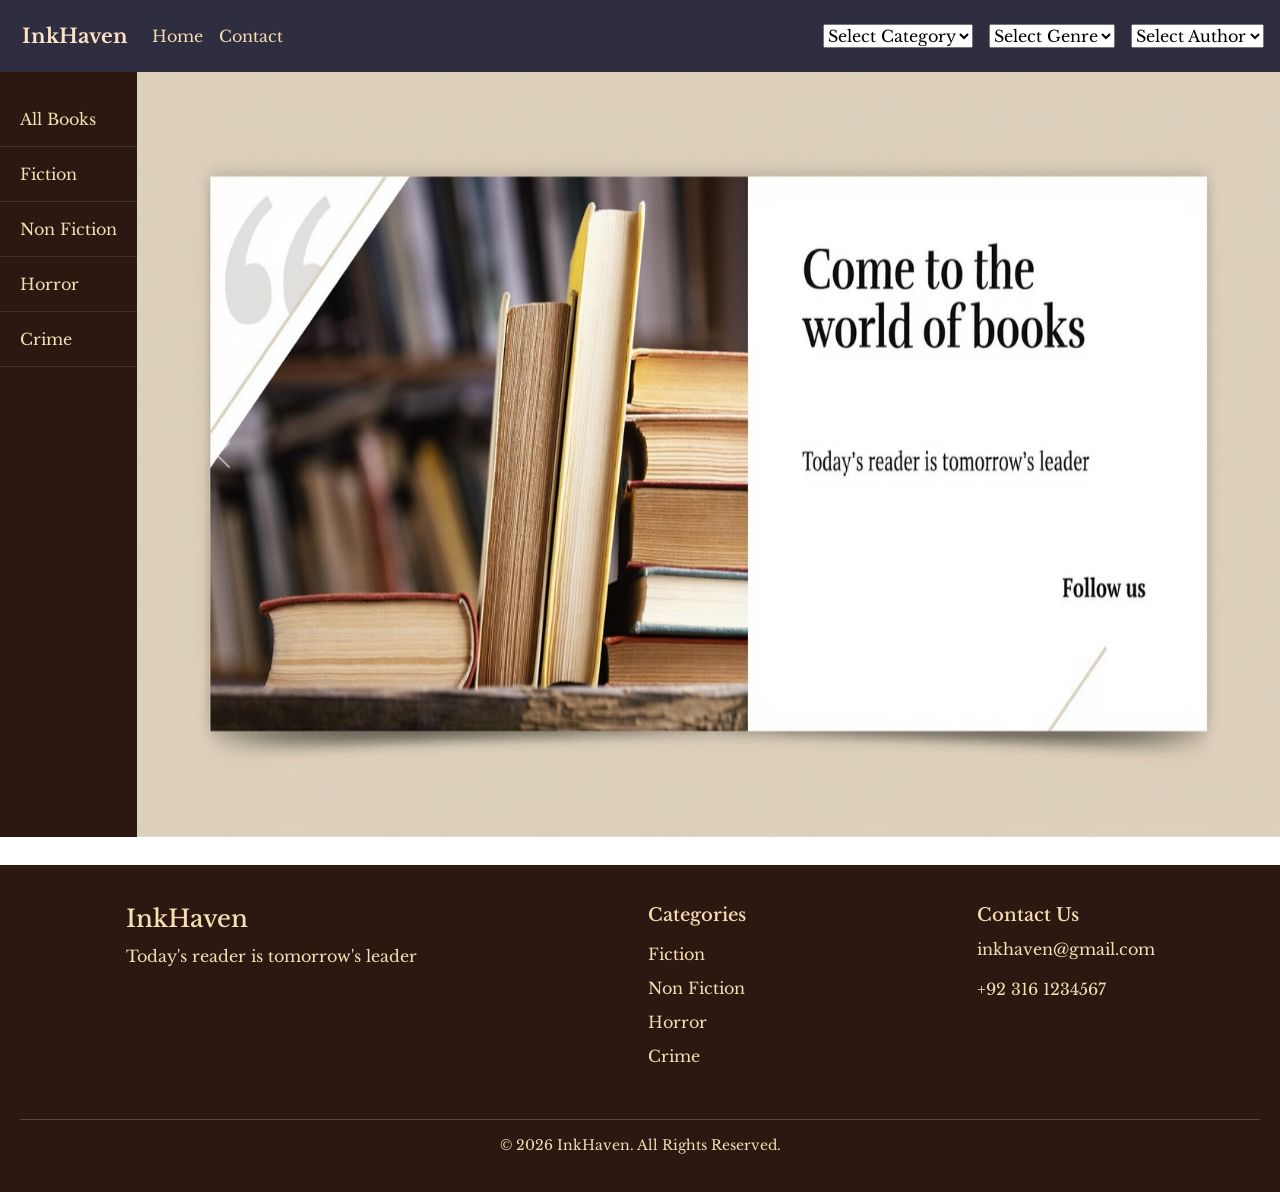
==== index.html @ 2f6dc2db "e-commerce website" ====
<!DOCTYPE html>
<html lang="en">

<head>
  <meta charset="UTF-8">
  <meta name="viewport" content="width=device-width, initial-scale=1.0">
  <title>E-commerce Website</title>
  <link rel="preconnect" href="https://fonts.googleapis.com">
  <link rel="preconnect" href="https://fonts.gstatic.com" crossorigin>
  <link
    href="https://fonts.googleapis.com/css2?family=Libre+Baskerville:ital,wght@0,400..700;1,400..700&family=Pacifico&display=swap"
    rel="stylesheet">
  <link href="https://cdn.jsdelivr.net/npm/bootstrap@5.3.8/dist/css/bootstrap.min.css" rel="stylesheet"
    integrity="sha384-sRIl4kxILFvY47J16cr9ZwB07vP4J8+LH7qKQnuqkuIAvNWLzeN8tE5YBujZqJLB" crossorigin="anonymous">

  <link rel="stylesheet" href="style.css">
</head>

<body>
  <nav class="navbar navbar-expand-lg ">
    <div class="container-fluid">
      <a class="navbar-brand" href="#">InkHaven</a>
      <button class="navbar-toggler" type="button" data-bs-toggle="collapse" data-bs-target="#navbarSupportedContent"
        aria-controls="navbarSupportedContent" aria-expanded="false" aria-label="Toggle navigation">
        <span class="navbar-toggler-icon"></span>
      </button>
      <div class="collapse navbar-collapse" id="navbarSupportedContent">
        <ul class="navbar-nav me-auto mb-2 mb-lg-0">
          <li class="nav-item">
            <a class="nav-link active" id="nav-link-home" aria-current="page" href="#">Home</a>
          </li>
          <li class="nav-item">
            <a class="nav-link" href="#">Contact</a>
          </li>

        </ul>
      </div>
    </div>
    <div class="d-flex gap-3 p-3" justify-content-center>
      <select id="categoryDropdown" onchange="displayGenre()">
        <option value="">Select Category</option>
      </select>

      <select id="genreDropdown" onchange="displayAuthor()">
        <option value="">Select Genre</option>
      </select>

      <select id="authorDropdown" onchange="displayBooks()">
        <option value="">Select Author</option>
      </select>
    </div>
  </nav>
<div class="d-flex">
    <div id="sidebar">
        <ul>
            <li onclick="showAll()">All Books</li>
            <li onclick="showCategory('fiction')">Fiction</li>
            <li onclick="showCategory('nonFiction')">Non Fiction</li>
            <li onclick="showCategory('horror')">Horror</li>
            <li onclick="showCategory('crime')">Crime</li>
        </ul>
    </div>

    <div style="flex:1">
        <div id="carouselExampleFade" class="carousel slide carousel-fade">
    <div class="carousel-inner">
      <div class="carousel-item active">
        <img src="images/caraousal-1.png" class="d-block w-100" alt="...">
      </div>
      <div class="carousel-item">
        <img src="images/qingyu-GbGit2Az57Y-unsplash.jpg" class="d-block w-100" alt="...">
      </div>
      <div class="carousel-item">
        <img src="images/thought-catalog-o0Qqw21-0NI-unsplash.jpg" class="d-block w-100" alt="...">
      </div>
    </div>
    <button class="carousel-control-prev" type="button" data-bs-target="#carouselExampleFade" data-bs-slide="prev">
      <span class="carousel-control-prev-icon" aria-hidden="true"></span>
      <span class="visually-hidden">Previous</span>
    </button>
    <button class="carousel-control-next" type="button" data-bs-target="#carouselExampleFade" data-bs-slide="next">
      <span class="carousel-control-next-icon" aria-hidden="true"></span>
      <span class="visually-hidden">Next</span>
    </button>
  </div>
        <div id="booksDisplay" class="row row-cols-1 row-cols-md-3 g-4 p-3"></div>
    </div>
</div>
<footer>
    <div class="footer-content">
        <div>
            <h3>InkHaven</h3>
            <p>Today's reader is tomorrow's leader</p>
        </div>
        <div>
            <h5>Categories</h5>
            <ul>
                <li>Fiction</li>
                <li>Non Fiction</li>
                <li>Horror</li>
                <li>Crime</li>
            </ul>
        </div>
        <div>
            <h5>Contact Us</h5>
            <p>inkhaven@gmail.com</p>
            <p>+92 316 1234567</p>
        </div>
    </div>
    <p class="footer-bottom">© 2026 InkHaven. All Rights Reserved.</p>
</footer>
  <script src="https://cdn.jsdelivr.net/npm/bootstrap@5.3.8/dist/js/bootstrap.min.js"
    integrity="sha384-G/EV+4j2dNv+tEPo3++6LCgdCROaejBqfUeNjuKAiuXbjrxilcCdDz6ZAVfHWe1Y"
    crossorigin="anonymous"></script>
  <script src="app.js"></script>
</body>

</html>
---- style.css ----
body{
    font-family: "Libre Baskerville", serif;
    overflow-x: hidden;
}
.navbar{
    position: sticky;
    top: 0px;
    z-index: 100;
    width: 100%;
    gap: 20px;
    background-color: #1a1a2ee8;

}
.nav-link {
    color: wheat !important;
}
.nav-link:hover {
    color: black !important   ;
}
#nav-link-home{
    color: wheat !important;
}
#nav-link-home:hover {
    color: black  !important  ;
}
.navbar-brand{
    font-weight: bold;
  color: bisque;
 pointer-events: none;
 padding-left: 10px;
}
option {
    text-transform: capitalize;
}
select {
    text-transform: capitalize;
}
.card {
    height: 500px;
     border-radius: 12px;
    box-shadow: 0 4px 15px rgba(0,0,0,0.1);
    transition: transform 0.3s;
}
.card:hover {
    transform: translateY(-5px);
}
.card-text {
    display: -webkit-box;
 -webkit-line-clamp: 3;
    -webkit-box-orient: vertical;
    overflow: hidden;
}
.card-img-top {
    height: 250px;
    object-fit: contain;
}
.card-body {
    overflow: hidden;
}
.carousel img {
    height: 85vh;
    object-fit: container;
}
#sidebar {
    min-width: 50px;
    background-color: #2c1810;
    height: 85vh;
    padding: 20px 0;
}

#sidebar ul {
    list-style: none;
    padding: 0;
    margin: 0;
}

#sidebar li {
    cursor: pointer;
    color: wheat;
    padding: 15px 20px;
    cursor: pointer;
    font-size: 16px;
    border-bottom: 1px solid rgba(255,255,255,0.1);
}

#sidebar li:hover {
    background-color: #5c3d2e;
    padding-left: 30px;
    transition: all 0.3s;
}
footer {
    background-color: #2c1810;
    color: wheat;
    padding: 40px 20px 20px 20px;
    margin-top: 20px;
}


.footer-content {
    display: flex;
    justify-content: space-around;
    flex-wrap: wrap;
    gap: 20px;
}

footer h3 {
    font-size: 24px;
    margin-bottom: 10px;
}

footer h5 {
    font-size: 18px;
    margin-bottom: 10px;
}

footer ul {
    list-style: none;
    padding: 0;
}

footer ul li {
    padding: 5px 0;
    color: wheat;
}

footer p {
    color: wheat;
}

.footer-bottom {
    text-align: center;
    margin-top: 30px;
    border-top: 1px solid rgba(255,255,255,0.2);
    padding-top: 15px;
    font-size: 14px;
}
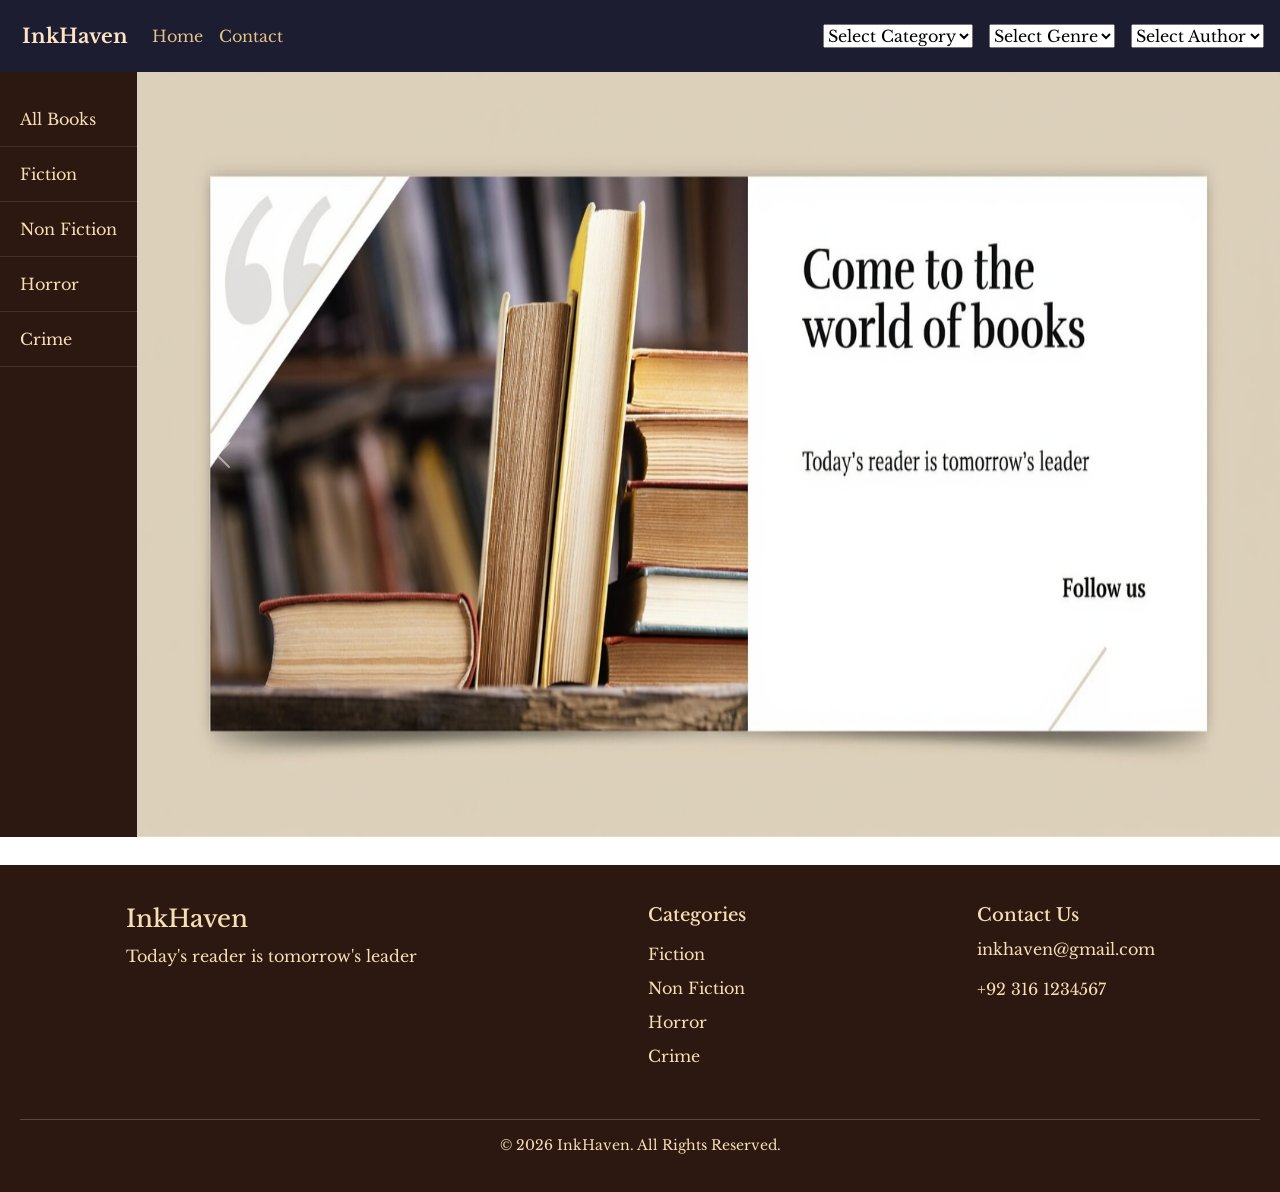
==== commit 1b500693: "ADD TO CART BTN & PAGE" ====
--- a/index.html
+++ b/index.html
@@ -32,7 +32,6 @@
           <li class="nav-item">
             <a class="nav-link" href="#">Contact</a>
           </li>
-
         </ul>
       </div>
     </div>
@@ -50,65 +49,65 @@
       </select>
     </div>
   </nav>
-<div class="d-flex">
+  <div class="d-flex">
     <div id="sidebar">
-        <ul>
-            <li onclick="showAll()">All Books</li>
-            <li onclick="showCategory('fiction')">Fiction</li>
-            <li onclick="showCategory('nonFiction')">Non Fiction</li>
-            <li onclick="showCategory('horror')">Horror</li>
-            <li onclick="showCategory('crime')">Crime</li>
-        </ul>
+      <ul>
+        <li onclick="showAll()">All Books</li>
+        <li onclick="showCategory('fiction')">Fiction</li>
+        <li onclick="showCategory('nonFiction')">Non Fiction</li>
+        <li onclick="showCategory('horror')">Horror</li>
+        <li onclick="showCategory('crime')">Crime</li>
+      </ul>
     </div>
 
     <div style="flex:1">
-        <div id="carouselExampleFade" class="carousel slide carousel-fade">
-    <div class="carousel-inner">
-      <div class="carousel-item active">
-        <img src="images/caraousal-1.png" class="d-block w-100" alt="...">
+      <div id="carouselExampleFade" class="carousel slide carousel-fade">
+        <div class="carousel-inner">
+          <div class="carousel-item active">
+            <img src="images/caraousal-1.png" class="d-block w-100" alt="...">
+          </div>
+          <div class="carousel-item">
+            <img src="images/qingyu-GbGit2Az57Y-unsplash.jpg" class="d-block w-100" alt="...">
+          </div>
+          <div class="carousel-item">
+            <img src="images/thought-catalog-o0Qqw21-0NI-unsplash.jpg" class="d-block w-100" alt="...">
+          </div>
+        </div>
+        <button class="carousel-control-prev" type="button" data-bs-target="#carouselExampleFade" data-bs-slide="prev">
+          <span class="carousel-control-prev-icon" aria-hidden="true"></span>
+          <span class="visually-hidden">Previous</span>
+        </button>
+        <button class="carousel-control-next" type="button" data-bs-target="#carouselExampleFade" data-bs-slide="next">
+          <span class="carousel-control-next-icon" aria-hidden="true"></span>
+          <span class="visually-hidden">Next</span>
+        </button>
       </div>
-      <div class="carousel-item">
-        <img src="images/qingyu-GbGit2Az57Y-unsplash.jpg" class="d-block w-100" alt="...">
+      <div id="booksDisplay" class="row row-cols-1 row-cols-md-3 g-4 p-3"></div>
+    </div>
+  </div>
+  <footer>
+    <div class="footer-content">
+      <div>
+        <h3>InkHaven</h3>
+        <p>Today's reader is tomorrow's leader</p>
       </div>
-      <div class="carousel-item">
-        <img src="images/thought-catalog-o0Qqw21-0NI-unsplash.jpg" class="d-block w-100" alt="...">
+      <div>
+        <h5>Categories</h5>
+        <ul>
+          <li>Fiction</li>
+          <li>Non Fiction</li>
+          <li>Horror</li>
+          <li>Crime</li>
+        </ul>
+      </div>
+      <div>
+        <h5>Contact Us</h5>
+        <p>inkhaven@gmail.com</p>
+        <p>+92 316 1234567</p>
       </div>
     </div>
-    <button class="carousel-control-prev" type="button" data-bs-target="#carouselExampleFade" data-bs-slide="prev">
-      <span class="carousel-control-prev-icon" aria-hidden="true"></span>
-      <span class="visually-hidden">Previous</span>
-    </button>
-    <button class="carousel-control-next" type="button" data-bs-target="#carouselExampleFade" data-bs-slide="next">
-      <span class="carousel-control-next-icon" aria-hidden="true"></span>
-      <span class="visually-hidden">Next</span>
-    </button>
-  </div>
-        <div id="booksDisplay" class="row row-cols-1 row-cols-md-3 g-4 p-3"></div>
-    </div>
-</div>
-<footer>
-    <div class="footer-content">
-        <div>
-            <h3>InkHaven</h3>
-            <p>Today's reader is tomorrow's leader</p>
-        </div>
-        <div>
-            <h5>Categories</h5>
-            <ul>
-                <li>Fiction</li>
-                <li>Non Fiction</li>
-                <li>Horror</li>
-                <li>Crime</li>
-            </ul>
-        </div>
-        <div>
-            <h5>Contact Us</h5>
-            <p>inkhaven@gmail.com</p>
-            <p>+92 316 1234567</p>
-        </div>
-    </div>
     <p class="footer-bottom">© 2026 InkHaven. All Rights Reserved.</p>
-</footer>
+  </footer>
   <script src="https://cdn.jsdelivr.net/npm/bootstrap@5.3.8/dist/js/bootstrap.min.js"
     integrity="sha384-G/EV+4j2dNv+tEPo3++6LCgdCROaejBqfUeNjuKAiuXbjrxilcCdDz6ZAVfHWe1Y"
     crossorigin="anonymous"></script>
--- a/style.css
+++ b/style.css
@@ -8,24 +8,24 @@
     z-index: 100;
     width: 100%;
     gap: 20px;
-    background-color: #1a1a2ee8;
+    background-color: #1a1a2efb;
 
 }
 .nav-link {
-    color: wheat !important;
+    color: rgb(224, 194, 138) !important;
 }
 .nav-link:hover {
-    color: black !important   ;
+    color:white !important   ;
 }
 #nav-link-home{
-    color: wheat !important;
+    color: rgb(224, 194, 138) !important;
 }
 #nav-link-home:hover {
-    color: black  !important  ;
+    color: white  !important  ;
 }
 .navbar-brand{
     font-weight: bold;
-  color: bisque;
+  color: bisque !important;
  pointer-events: none;
  padding-left: 10px;
 }
@@ -64,8 +64,14 @@
 #sidebar {
     min-width: 50px;
     background-color: #2c1810;
+    padding: 20px 0;
+    position: sticky;
+    top: 45px; 
     height: 85vh;
-    padding: 20px 0;
+    overflow-y: auto;
+}
+.d-flex {
+    align-items: flex-start;
 }
 
 #sidebar ul {
@@ -133,4 +139,111 @@
     border-top: 1px solid rgba(255,255,255,0.2);
     padding-top: 15px;
     font-size: 14px;
+}
+#bookSummary {
+    display: flex;
+    align-items: center;
+    gap: 20px;
+    width: 50%;
+    margin: 30px auto;
+    background-color: #f9f3ee;
+    padding: 20px;
+    border-radius: 12px;
+    box-shadow: 0 4px 15px rgba(0,0,0,0.1);
+}
+
+#bookSummary img {
+    width: 80px;
+    height: 110px;
+    object-fit: contain;
+}
+
+#bookDetails h4 {
+    color: #2c1810;
+    font-size: 16px;
+}
+
+#bookDetails p {
+    color: #5c3d2e;
+    font-weight: bold;
+}
+#checkoutForm {
+    width: 50%;
+    margin: 0 auto 40px auto;
+    display: flex;
+    flex-direction: column;
+    gap: 12px;
+}
+
+#checkoutForm input[type="text"] {
+    padding: 10px;
+    border: 1px solid #ccc;
+    border-radius: 8px;
+    font-family: "Libre Baskerville", serif;
+}
+
+#checkoutForm h5 {
+    color: #2c1810;
+    margin-top: 10px;
+}
+
+#deliveryOptions {
+    display: flex;
+    flex-direction: column;
+    gap: 10px;
+}
+
+#deliveryOptions label {
+    background-color: #f9f3ee;
+    padding: 12px;
+    border-radius: 8px;
+    cursor: pointer;
+}
+
+#confirmBtn {
+    background-color: #5c3d2e;
+    color: white;
+    padding: 12px;
+    border: none;
+    border-radius: 8px;
+    cursor: pointer;
+    font-family: "Libre Baskerville", serif;
+    font-size: 16px;
+    margin-top: 10px;
+}
+#confirmationBox {
+    text-align: center;
+    margin: 80px auto;
+    width: 50%;
+    background-color: #f9f3ee;
+    padding: 40px;
+    border-radius: 12px;
+    box-shadow: 0 4px 15px rgba(0,0,0,0.1);
+}
+
+#checkmark {
+    font-size: 60px;
+    margin-bottom: 20px;
+}
+
+#confirmationBox h2 {
+    color: #2c1810;
+    margin-bottom: 15px;
+}
+
+#confirmationBox p {
+    color: #5c3d2e;
+    font-size: 16px;
+}
+
+#confirmationBox button {
+    background-color: #5c3d2e;
+    color: white;
+    padding: 12px 24px;
+    border: none;
+    border-radius: 8px;
+    cursor: pointer;
+    font-family: "Libre Baskerville", serif;
+    margin-top: 20px;
+    font-size: 16px;
 }
